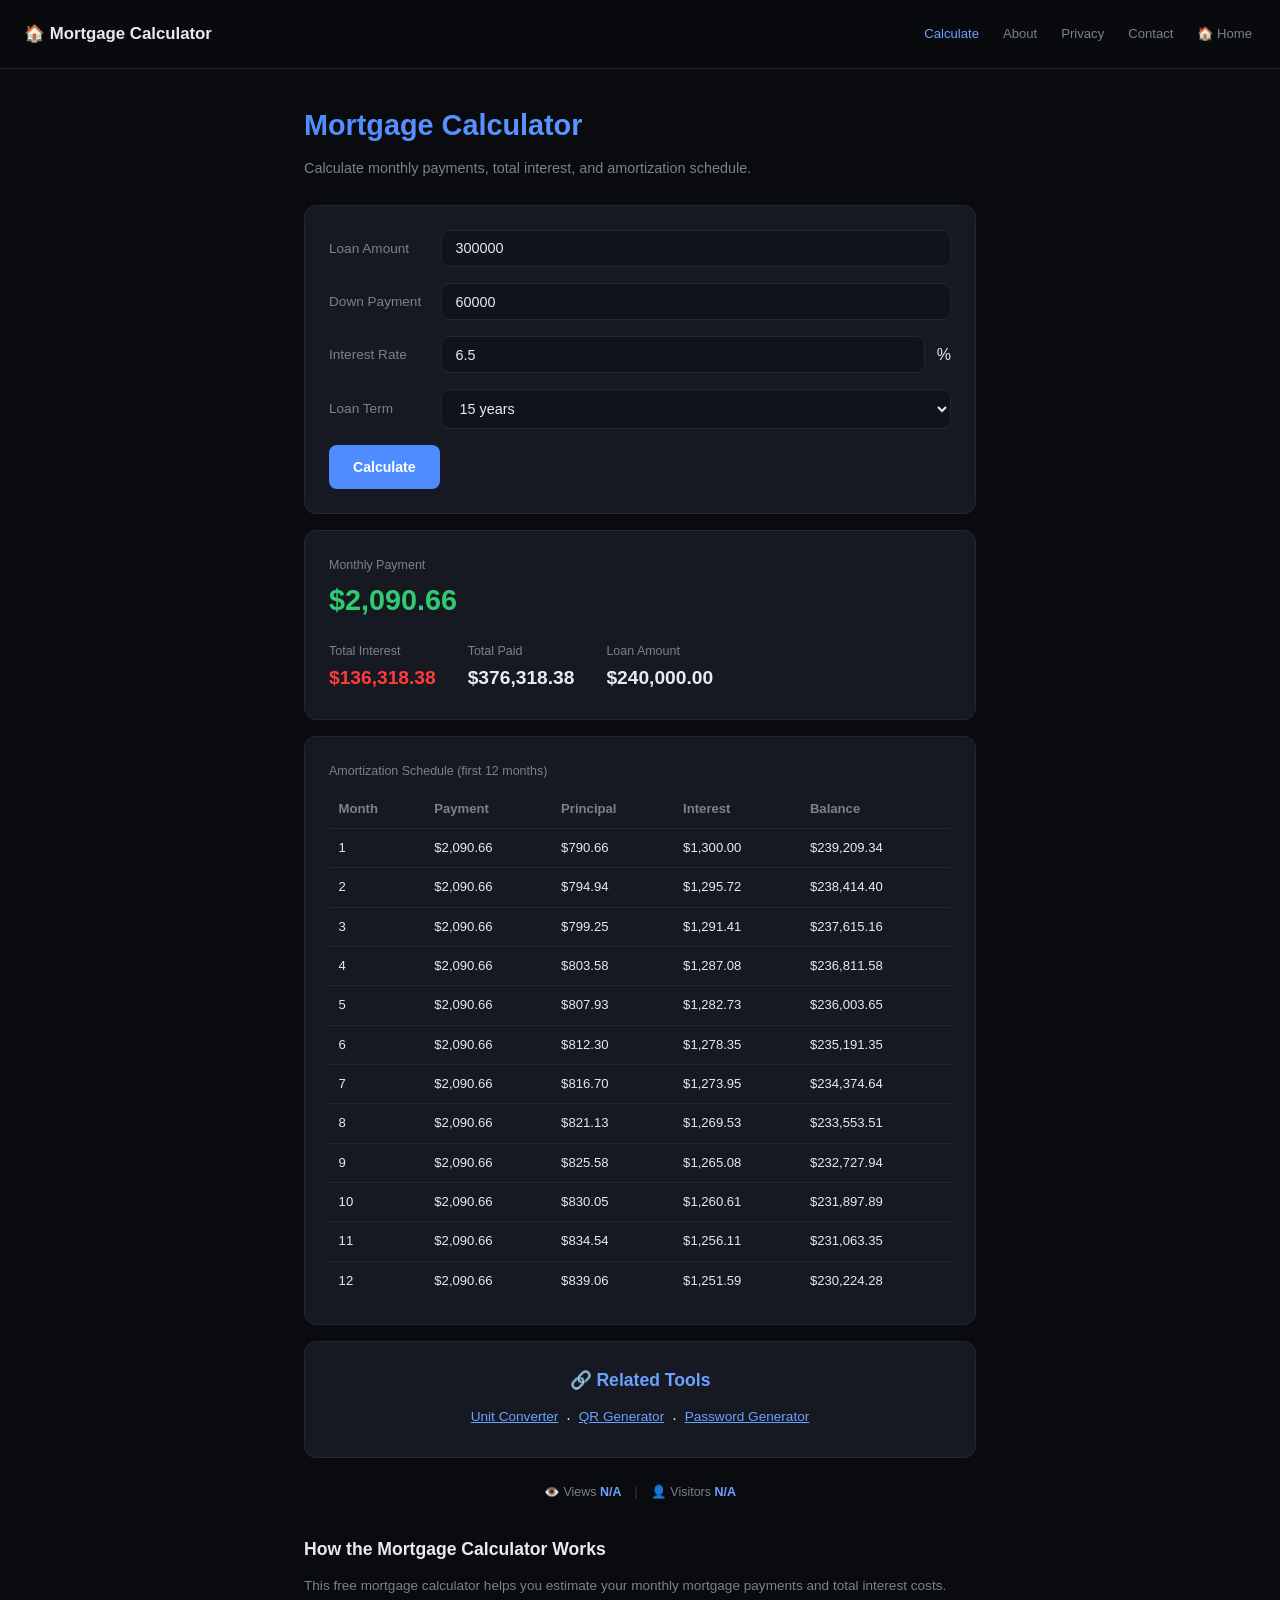
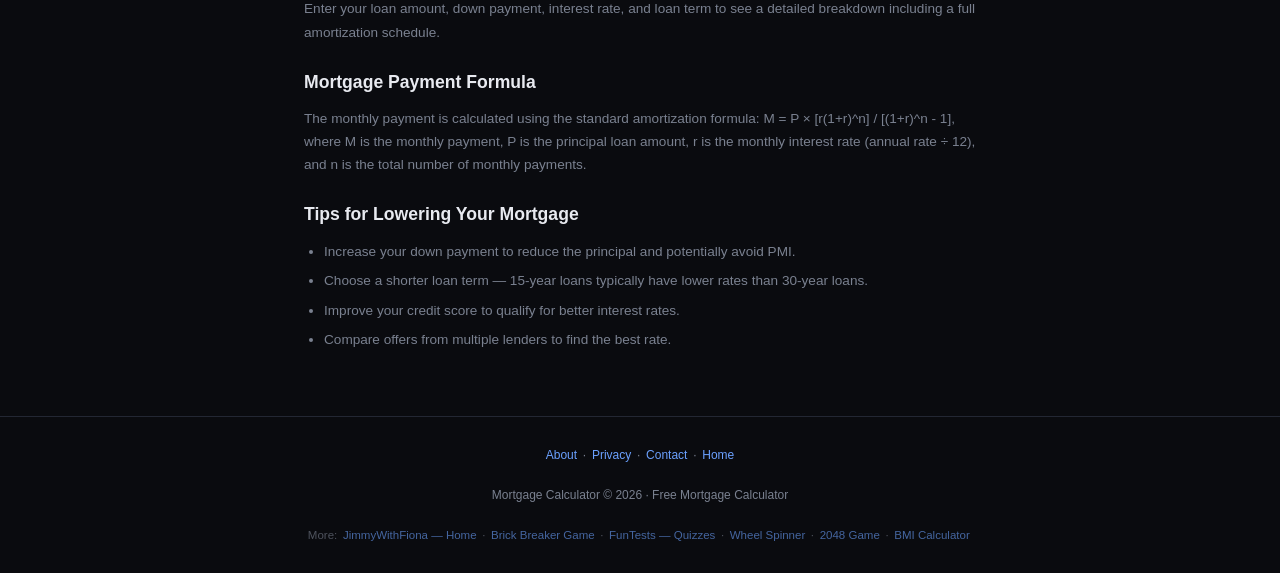
==== index.html @ ff433496 "Fix ad collapse: detect by rendered size, hide empty ad slots" ====
<!DOCTYPE html>
<html lang="en">
<head>
    <meta charset="UTF-8">
    <link rel="preconnect" href="https://pagead2.googlesyndication.com">
    <link rel="dns-prefetch" href="https://pagead2.googlesyndication.com">
    <link rel="preconnect" href="https://api.counterapi.dev">
    <link rel="dns-prefetch" href="https://api.counterapi.dev">
    <meta name="viewport" content="width=device-width, initial-scale=1.0">
    <meta name="theme-color" content="#0a0b0f">
    <meta name="description" content="Free mortgage calculator. Calculate monthly payments, total interest, and amortization schedule for any loan.">
    <meta name="robots" content="index, follow">
    <link rel="canonical" href="https://jimmywithfiona.com/mortgage-calculator/">

    <meta name="keywords" content="Mortgage Calculator, Mortgage Calculator, Free Monthly Payment & Amortization Tool">
    <meta property="og:type" content="website">
    <meta property="og:site_name" content="Mortgage Calculator">
    <meta property="og:locale" content="en_US">
    <meta property="og:title" content="Mortgage Calculator — Free Monthly Payment Tool">
    <meta property="og:description" content="Free mortgage calculator. Calculate monthly payments, total interest, and amortization schedule for any loan.">
    <meta property="og:url" content="https://jimmywithfiona.com/mortgage-calculator/">
    <meta property="og:image" content="https://jimmywithfiona.com/mortgage-calculator/og.png">
    <meta name="twitter:card" content="summary_large_image">
    <meta name="twitter:title" content="Mortgage Calculator — Free Monthly Payment Tool">
    <meta name="twitter:description" content="Free mortgage calculator. Calculate monthly payments, total interest, and amortization schedule for any loan.">
    <meta name="twitter:image" content="https://jimmywithfiona.com/mortgage-calculator/og.png">

    <link rel="icon" type="image/svg+xml" href="favicon.svg">
<link rel="apple-touch-icon" href="apple-touch-icon.png">
<script async src="https://pagead2.googlesyndication.com/pagead/js/adsbygoogle.js?client=ca-pub-1840337371416691" crossorigin="anonymous"></script>
    <title>Mortgage Calculator — Free Monthly Payment Tool</title>
    <link rel="stylesheet" href="css/style.css">
    <script type="application/ld+json">
    {
      "@context": "https://schema.org",
      "@type": "WebApplication",
      "name": "Mortgage Calculator",
      "url": "https://jimmywithfiona.com/mortgage-calculator/",
      "description": "Free online mortgage calculator. Calculate monthly payments, total interest, and amortization schedule for any loan.",
      "applicationCategory": "FinanceApplication",
      "operatingSystem": "Any (Web Browser)",
      "offers": { "@type": "Offer", "price": "0", "priceCurrency": "USD" }
    }
    </script>
    <script type="application/ld+json">
    {
      "@context": "https://schema.org",
      "@type": "FAQPage",
      "mainEntity": [
        { "@type": "Question", "name": "How is mortgage monthly payment calculated?", "acceptedAnswer": { "@type": "Answer", "text": "Monthly payment = P × [r(1+r)^n] / [(1+r)^n - 1], where P is principal, r is monthly interest rate, and n is total number of payments." } },
        { "@type": "Question", "name": "What is an amortization schedule?", "acceptedAnswer": { "@type": "Answer", "text": "An amortization schedule shows how each payment is split between principal and interest over the life of the loan." } }
      ]
    }
    </script>

        <script type="application/ld+json">
    {
      "@context": "https://schema.org",
      "@type": "BreadcrumbList",
      "itemListElement": [
        { "@type": "ListItem", "position": 1, "name": "Home", "item": "https://jimmywithfiona.com/" },
        { "@type": "ListItem", "position": 2, "name": "Mortgage Calculator", "item": "https://jimmywithfiona.com/mortgage-calculator/" }
      ]
    }
    </script>
    <script type="application/ld+json">
    {
      "@context": "https://schema.org",
      "@type": "WebPage",
      "name": "Mortgage Calculator",
      "url": "https://jimmywithfiona.com/mortgage-calculator/",
      "isPartOf": { "@type": "WebSite", "name": "Mortgage Calculator", "url": "https://jimmywithfiona.com/mortgage-calculator/" }
    }
    </script>
<style>

    /* UX fixes: touch targets, font sizes */
    @media (max-width: 768px) {
        .navbar .nav-links a {
            padding: 0.5rem 0.3rem;
            min-height: 44px;
            display: flex;
            align-items: center;
        }
        .navbar { padding: 0.5rem 0.75rem; }
        .navbar .brand { font-size: 0.95rem; }
        .navbar .nav-links { gap: 0.3rem; }
        input[type="text"], input[type="number"], select, textarea {
            font-size: 16px !important;
        }
        .tab { min-height: 44px; display: flex; align-items: center; }
        .preset-btn { min-height: 44px; }
        .unit-toggle button { min-height: 44px; padding: 0.5rem 0.75rem; }
        .btn { min-height: 44px; }
        .legend-item, .outlet { min-height: 44px; }
    }
    /* Scroll to top button */
    .scroll-top {
        position: fixed;
        bottom: 1.5rem;
        right: 1.5rem;
        width: 44px;
        height: 44px;
        border-radius: 50%;
        background: var(--accent, #4f8cff);
        color: #fff;
        border: none;
        cursor: pointer;
        font-size: 1.2rem;
        display: none;
        z-index: 100;
        align-items: center;
        justify-content: center;
        box-shadow: 0 2px 12px rgba(0,0,0,0.3);
        transition: opacity 0.3s;
    }
    .scroll-top.visible { display: flex; }

    
    /* UX: touch targets + mobile fixes */
    body { overflow-x: hidden !important; }
    .nav-links a, .navbar .nav-links a, .topbar .nav-links a {
        display: inline-flex; align-items: center;
        min-height: 36px; padding: 0.4rem 0.25rem;
    }
    footer a, footer p a {
        display: inline-block; min-height: 36px; line-height: 36px;
        padding: 0 0.15rem;
    }
    @media (max-width: 768px) {
        .nav-links a, .navbar .nav-links a, .topbar .nav-links a, footer a {
            min-height: 44px !important; line-height: 44px;
            padding: 0 0.3rem;
        }
        .nav-links, .navbar .nav-links, .topbar .nav-links { flex-wrap: wrap; gap: 0.2rem; }
        input, select, textarea { font-size: 16px !important; }
        .tab, .preset-btn, .unit-toggle button, .btn { min-height: 44px; }
        .tool-link, .outlet, .story, .quiz-option { min-height: 44px; }
    }    .navbar .nav-links a, .topbar .nav-links a, .nav-links a {
        padding: 0.5rem 0.25rem;
        min-height: 36px;
        display: inline-flex;
        align-items: center;
    }
    body { overflow-x: hidden; }
    @media (max-width: 768px) {
        .navbar .nav-links a, .topbar .nav-links a, .nav-links a {
            min-height: 44px;
            padding: 0.5rem 0.4rem;
        }
        .navbar .nav-links, .topbar .nav-links, .nav-links {
            flex-wrap: wrap;
            gap: 0.2rem;
        }
        input, select, textarea { font-size: 16px !important; }
        .tab, .preset-btn, .unit-toggle button, .btn { min-height: 44px; }
    }

    </style>
</head>
<body>
<nav class="navbar">
    <a class="brand" href="/mortgage-calculator/">🏠 Mortgage Calculator</a>
    <div class="nav-links">
        <a href="/mortgage-calculator/" class="active">Calculate</a>
        <a href="about.html">About</a>
        <a href="privacy.html">Privacy</a>
        <a href="contact.html">Contact</a>
        <a href="/">🏠 Home</a>
    </div>
</nav>
<main>
<!-- AdSense Ad Unit -->
<ins class="adsbygoogle"
     style="display:block"
     data-ad-client="ca-pub-1840337371416691"
     data-ad-slot="5549785669"
     data-ad-format="auto"
     data-full-width-responsive="true"></ins>
<script>
     (adsbygoogle = window.adsbygoogle || []).push({});
     setTimeout(function(){document.querySelectorAll('ins.adsbygoogle[data-ad-slot="5549785669"]').forEach(function(el){var s=el.getBoundingClientRect();if(s.height<50||s.width<50){el.style.display='none';el.style.height='0';}});},6000);
     window.addEventListener('load',function(){setTimeout(function(){document.querySelectorAll('ins.adsbygoogle[data-ad-slot="5549785669"]').forEach(function(el){var s=el.getBoundingClientRect();if(s.height<50||s.width<50){el.style.display='none';el.style.height='0';}});},8000);});
</script>


    <h1>Mortgage Calculator</h1>
    <p class="subtitle">Calculate monthly payments, total interest, and amortization schedule.</p>

    <div class="tool-card">
        <div class="form-row">
            <label>Loan Amount</label>
            <input type="number" id="amount" value="300000" min="0" step="1000" aria-label="Loan amount" inputmode="decimal">
        </div>
        <div class="form-row">
            <label>Down Payment</label>
            <input type="number" id="down" value="60000" min="0" step="1000" aria-label="Down payment" inputmode="decimal">
        </div>
        <div class="form-row">
            <label>Interest Rate</label>
            <input type="number" id="rate" value="6.5" min="0" step="0.01" aria-label="Interest rate" inputmode="decimal"> %
        </div>
        <div class="form-row">
            <label>Loan Term</label>
            <select id="years">
                <option value="30">30 years</option>
                <option value="20">20 years</option>
                <option value="15" selected>15 years</option>
                <option value="10">10 years</option>
                <option value="5">5 years</option>
            </select>
        </div>
        <button class="btn" onclick="calculate()">Calculate</button>
    </div>

    <div id="results" style="display:none;">
        <div class="tool-card">
            <div class="result-label">Monthly Payment</div>
            <div class="result-big" id="monthly">$0</div>
            <div style="display:flex; gap:2rem; margin-top:1rem; flex-wrap:wrap;">
                <div><div class="result-label">Total Interest</div><div style="font-size:1.2rem;font-weight:600;color:var(--red);" id="totalInterest">$0</div></div>
                <div><div class="result-label">Total Paid</div><div style="font-size:1.2rem;font-weight:600;" id="totalPaid">$0</div></div>
                <div><div class="result-label">Loan Amount</div><div style="font-size:1.2rem;font-weight:600;" id="loanAmount">$0</div></div>
            </div>
        </div>
        <div class="tool-card">
            <div class="result-label" style="margin-bottom:0.5rem;">Amortization Schedule (first 12 months)</div>
            <table class="result-table">
                <thead><tr><th>Month</th><th>Payment</th><th>Principal</th><th>Interest</th><th>Balance</th></tr></thead>
                <tbody id="schedule"></tbody>
            </table>
        </div>
    </div>

    
    <div class="tool-card" style="text-align:center;">
        <h2 style="margin-top:0;color:var(--accent-hover);">🔗 Related Tools</h2>
        <div style="display:flex;gap:0.5rem;justify-content:center;flex-wrap:wrap;margin-top:0.5rem;">
            <a href="unit-converter.html" style="color:var(--accent-hover);font-size:0.85rem;">Unit Converter</a> · <a href="qr-generator.html" style="color:var(--accent-hover);font-size:0.85rem;">QR Generator</a> · <a href="password-generator.html" style="color:var(--accent-hover);font-size:0.85rem;">Password Generator</a>
        </div>
    </div>

    <div class="stats">
        👁️ Views <strong id="pv">-</strong>
        <span class="stat-divider">|</span>
        👤 Visitors <strong id="uv">-</strong>
    </div>

    <div class="seo-section">
        <h2>How the Mortgage Calculator Works</h2>
        <p>This free mortgage calculator helps you estimate your monthly mortgage payments and total interest costs. Enter your loan amount, down payment, interest rate, and loan term to see a detailed breakdown including a full amortization schedule.</p>
        <h2>Mortgage Payment Formula</h2>
        <p>The monthly payment is calculated using the standard amortization formula: M = P × [r(1+r)^n] / [(1+r)^n - 1], where M is the monthly payment, P is the principal loan amount, r is the monthly interest rate (annual rate ÷ 12), and n is the total number of monthly payments.</p>
        <h2>Tips for Lowering Your Mortgage</h2>
        <ul>
            <li>Increase your down payment to reduce the principal and potentially avoid PMI.</li>
            <li>Choose a shorter loan term — 15-year loans typically have lower rates than 30-year loans.</li>
            <li>Improve your credit score to qualify for better interest rates.</li>
            <li>Compare offers from multiple lenders to find the best rate.</li>
        </ul>
    </div>
</main>
<footer>
    <p><a href="about.html">About</a> · <a href="privacy.html">Privacy</a> · <a href="contact.html">Contact</a> · <a href="/">Home</a></p>
    <p style="margin-top:0.4rem;">Mortgage Calculator © 2026 · Free Mortgage Calculator</p>

    <div style="margin-top:0.6rem;font-size:0.72rem;opacity:0.6;">More: <a href="https://jimmywithfiona.com/">JimmyWithFiona — Home</a> · <a href="https://jimmywithfiona.com/brick-breaker/">Brick Breaker Game</a> · <a href="https://jimmywithfiona.com/fun-tests/">FunTests — Quizzes</a> · <a href="https://jimmywithfiona.com/wheel-spinner/">Wheel Spinner</a> · <a href="https://jimmywithfiona.com/game-2048/">2048 Game</a> · <a href="https://jimmywithfiona.com/bmi-calculator/">BMI Calculator</a></div>
</footer>
<script>
function calculate() {
    const amount = parseFloat(document.getElementById("amount").value) || 0;
    const down = parseFloat(document.getElementById("down").value) || 0;
    const annualRate = parseFloat(document.getElementById("rate").value) || 0;
    const years = parseInt(document.getElementById("years").value);
    const principal = Math.max(0, amount - down);
    const monthlyRate = annualRate / 100 / 12;
    const n = years * 12;

    let monthly;
    if (principal <= 0) {
        monthly = 0;
    } else if (monthlyRate === 0) {
        monthly = principal / n;
    } else {
        monthly = principal * (monthlyRate * Math.pow(1 + monthlyRate, n)) / (Math.pow(1 + monthlyRate, n) - 1);
    }
    const totalPaid = monthly * n;
    const totalInterest = totalPaid - principal;

    const fmt = v => "$" + v.toLocaleString("en-US", { maximumFractionDigits: 2, minimumFractionDigits: 2 });
    document.getElementById("monthly").textContent = fmt(monthly);
    document.getElementById("totalInterest").textContent = fmt(totalInterest);
    document.getElementById("totalPaid").textContent = fmt(totalPaid);
    document.getElementById("loanAmount").textContent = fmt(principal);

    // Amortization schedule (first 12 months)
    let balance = principal;
    let schedHtml = "";
    for (let i = 1; i <= 12 && balance > 0; i++) {
        const interest = balance * monthlyRate;
        const principalPaid = monthly - interest;
        balance -= principalPaid;
        schedHtml += "<tr><td>" + i + "</td><td>" + fmt(monthly) + "</td><td>" + fmt(principalPaid) + "</td><td>" + fmt(interest) + "</td><td>" + fmt(Math.max(0, balance)) + "</td></tr>";
    }
    document.getElementById("schedule").innerHTML = schedHtml;
    document.getElementById("results").style.display = "block";
}
calculate();
</script>
<script defer src="js/counter.js"></script>
</body>
</html>
---- css/style.css ----
*{margin:0;padding:0;box-sizing:border-box}:root{--bg:#0a0b0f;--bg-2:#11131a;--card:#161922;--border:#232733;--text:#e8eaf0;--text-dim:#7a8190;--accent:#4f8cff;--accent-hover:#6ba1ff;--green:#2ecc71;--red:#ff3b3b;--gold:#ffd700;--radius:12px}body{font-family:-apple-system,BlinkMacSystemFont,"Segoe UI",Roboto,"Helvetica Neue",sans-serif;background:var(--bg);color:var(--text);min-height:100vh;line-height:1.7}.navbar{display:flex;justify-content:space-between;align-items:center;padding:0.75rem 1.5rem;border-bottom:1px solid var(--border);position:sticky;top:0;background:rgba(10,11,15,0.92);backdrop-filter:blur(12px);z-index:50}.navbar .brand{font-weight:800;color:var(--text);text-decoration:none;font-size:1.05rem;display:flex;align-items:center;gap:0.4rem}.navbar .nav-links{display:flex;gap:1rem;flex-wrap:wrap}.navbar .nav-links a{color:var(--text-dim);text-decoration:none;font-size:0.82rem;transition:color .2s}.navbar .nav-links a:hover,.navbar .nav-links a.active{color:var(--accent-hover)}main{max-width:720px;margin:0 auto;padding:2rem 1.5rem 3rem}h1{font-size:1.8rem;margin-bottom:0.4rem;background:linear-gradient(135deg,#4f8cff,#6ba1ff);-webkit-background-clip:text;-webkit-text-fill-color:transparent;background-clip:text}.subtitle{color:var(--text-dim);font-size:0.9rem;margin-bottom:1.5rem}h2{font-size:1.1rem;margin:1.5rem 0 0.6rem;color:var(--accent-hover)}p{margin-bottom:0.75rem}a{color:var(--accent-hover)}ul{margin:0 0 1rem 1.25rem}li{margin-bottom:0.4rem}.tool-card{background:var(--card);border:1px solid var(--border);border-radius:var(--radius);padding:1.5rem;margin-bottom:1rem}.form-row{display:flex;align-items:center;gap:0.75rem;margin-bottom:1rem;flex-wrap:wrap}.form-row label{font-size:0.85rem;color:var(--text-dim);min-width:100px}.form-row input,.form-row select{flex:1;min-width:120px;background:var(--bg-2);color:var(--text);border:1px solid var(--border);border-radius:8px;padding:0.6rem 0.85rem;font-size:0.9rem;outline:none;transition:border-color .2s;font-family:inherit}.form-row input:focus,.form-row select:focus{border-color:var(--accent)}.btn{background:var(--accent);color:#fff;border:none;border-radius:8px;padding:0.65rem 1.5rem;font-size:0.88rem;font-weight:600;cursor:pointer;transition:background .2s,transform .1s;font-family:inherit}.btn:hover{background:var(--accent-hover)}.btn:active{transform:scale(0.97)}.btn-secondary{background:var(--card);border:1px solid var(--border)}.btn-secondary:hover{background:var(--bg-2)}.result{background:var(--bg-2);border:1px solid var(--border);border-radius:8px;padding:1rem;margin-top:0.5rem;font-size:0.9rem}.result-big{font-size:1.8rem;font-weight:700;color:var(--green);font-variant-numeric:tabular-nums}.result-label{color:var(--text-dim);font-size:0.78rem}.result-table{width:100%;border-collapse:collapse;margin-top:0.5rem}.result-table th,.result-table td{text-align:left;padding:0.5rem 0.6rem;border-bottom:1px solid var(--border);font-size:0.82rem}.result-table th{color:var(--text-dim);font-weight:600}.result-table td{font-variant-numeric:tabular-nums}.result-table tr:last-child td{border-bottom:none}.tool-grid{display:grid;grid-template-columns:repeat(auto-fill,minmax(200px,1fr));gap:0.85rem;margin-top:1.5rem}.tool-link{display:flex;align-items:center;gap:0.85rem;background:var(--card);border:1px solid var(--border);border-radius:var(--radius);padding:1rem;text-decoration:none;color:var(--text);transition:transform .12s,border-color .12s}.tool-link:hover{transform:translateY(-2px);border-color:var(--accent)}.tool-icon{width:40px;height:40px;border-radius:10px;display:flex;align-items:center;justify-content:center;font-size:1.3rem;flex-shrink:0}.tool-name{font-size:0.92rem;font-weight:600}.tool-desc{font-size:0.74rem;color:var(--text-dim)}.stats{text-align:center;margin:1.5rem 0;font-size:0.78rem;color:var(--text-dim)}.stats strong{color:var(--accent-hover);font-variant-numeric:tabular-nums}.stat-divider{margin:0 0.6rem;opacity:0.4}footer{text-align:center;padding:1.25rem;color:var(--text-dim);font-size:0.75rem;border-top:1px solid var(--border)}footer a{color:var(--accent-hover);text-decoration:none}.seo-section{color:var(--text-dim);font-size:0.85rem;margin-top:2rem}.seo-section h2{color:var(--text)}@media (max-width:500px){.form-row label{min-width:80px}}body{overflow-x:hidden}.navbar .brand,.navbar .brand a{display:flex;align-items:center;min-height:44px;padding:0.25rem 0}.navbar .nav-links a{min-height:44px;display:inline-flex;align-items:center;padding:0.4rem 0.3rem}footer a,footer p a{display:inline-block;min-height:36px;line-height:36px;padding:0 0.15rem}.tool-link{min-height:44px}.tool-link .tool-name,.tool-link .tool-desc{line-height:1.3}.btn{min-height:44px}@media (max-width:768px){footer a{min-height:44px;line-height:44px}.navbar .nav-links{flex-wrap:wrap}}@media (max-width:768px){a{min-height:44px;display:inline-flex;align-items:center}.tool-card a,.seo-section a,.result a{display:inline-block;min-height:44px;line-height:44px}.navbar .brand{min-height:44px}button{min-height:44px}}
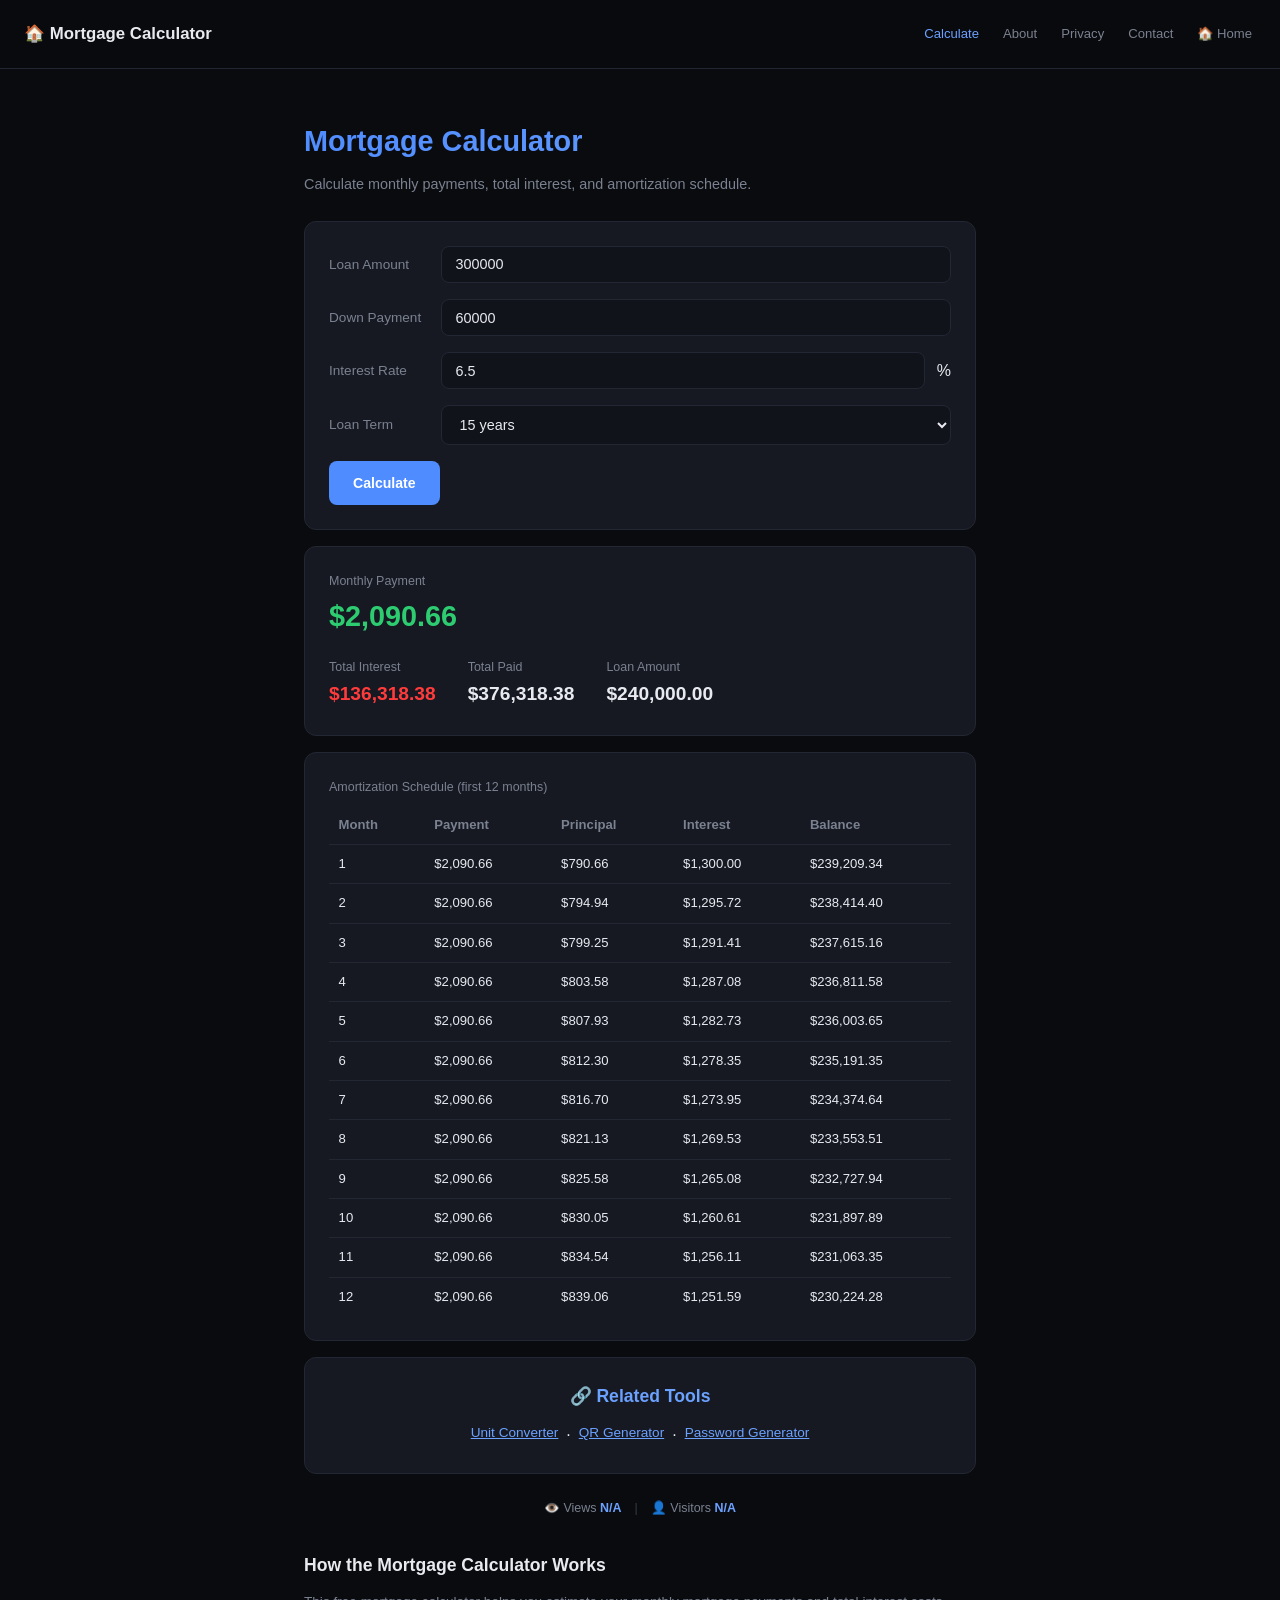
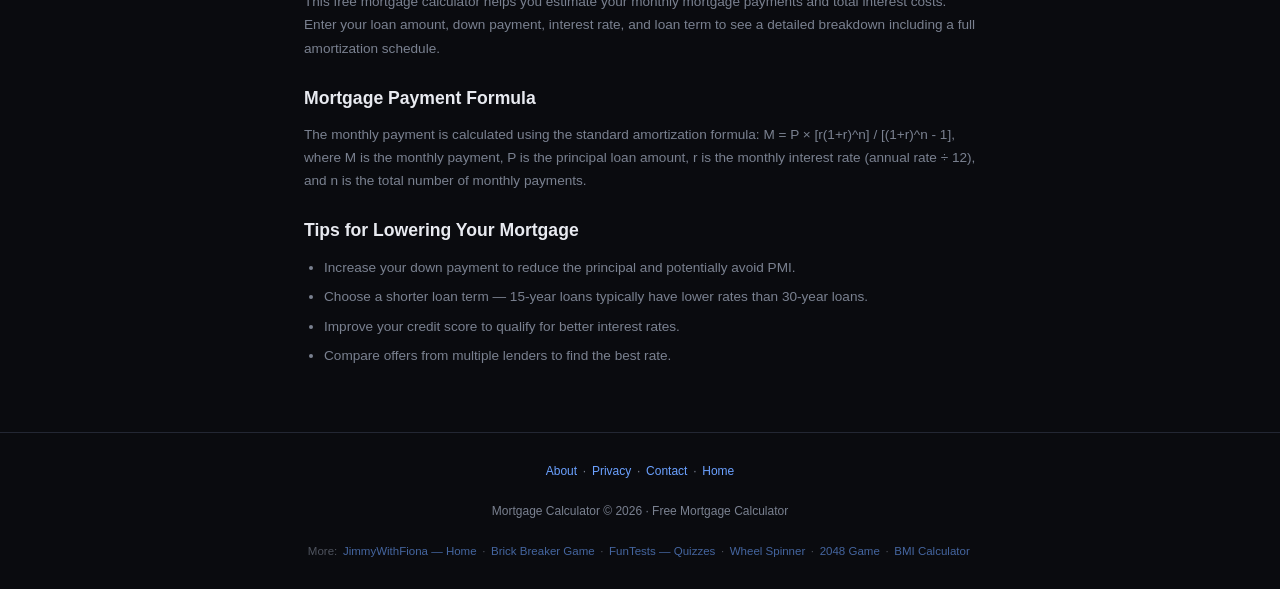
==== commit fbac172a: "Fix ad space: wrap ad in collapsible container, hide when empty after 8s" ====
--- a/index.html
+++ b/index.html
@@ -171,6 +171,7 @@
 </nav>
 <main>
 <!-- AdSense Ad Unit -->
+<div class="ad-container" style="text-align:center;min-height:0;max-height:120px;overflow:hidden;transition:max-height .3s;margin:0 0 1rem;">
 <ins class="adsbygoogle"
      style="display:block"
      data-ad-client="ca-pub-1840337371416691"
@@ -179,9 +180,9 @@
      data-full-width-responsive="true"></ins>
 <script>
      (adsbygoogle = window.adsbygoogle || []).push({});
-     setTimeout(function(){document.querySelectorAll('ins.adsbygoogle[data-ad-slot="5549785669"]').forEach(function(el){var s=el.getBoundingClientRect();if(s.height<50||s.width<50){el.style.display='none';el.style.height='0';}});},6000);
-     window.addEventListener('load',function(){setTimeout(function(){document.querySelectorAll('ins.adsbygoogle[data-ad-slot="5549785669"]').forEach(function(el){var s=el.getBoundingClientRect();if(s.height<50||s.width<50){el.style.display='none';el.style.height='0';}});},8000);});
+     setTimeout(function(){var c=document.querySelector('.ad-container');if(!c)return;var ins=c.querySelector('ins.adsbygoogle');var ifr=ins&&ins.querySelector('iframe');if(!ifr){c.style.display='none';return;}ifr.addEventListener('load',function(){try{var b=ifr.contentWindow.document.body;if(!b||b.scrollHeight<15){c.style.maxHeight='0';c.style.margin='0';}}catch(e){}});setTimeout(function(){try{var b=ifr.contentWindow.document.body;if(!b||b.scrollHeight<15){c.style.maxHeight='0';c.style.margin='0';}}catch(e){var r=ifr.getBoundingClientRect();if(r.height<15){c.style.maxHeight='0';c.style.margin='0';}}},8000);},3000);
 </script>
+</div>
 
 
     <h1>Mortgage Calculator</h1>
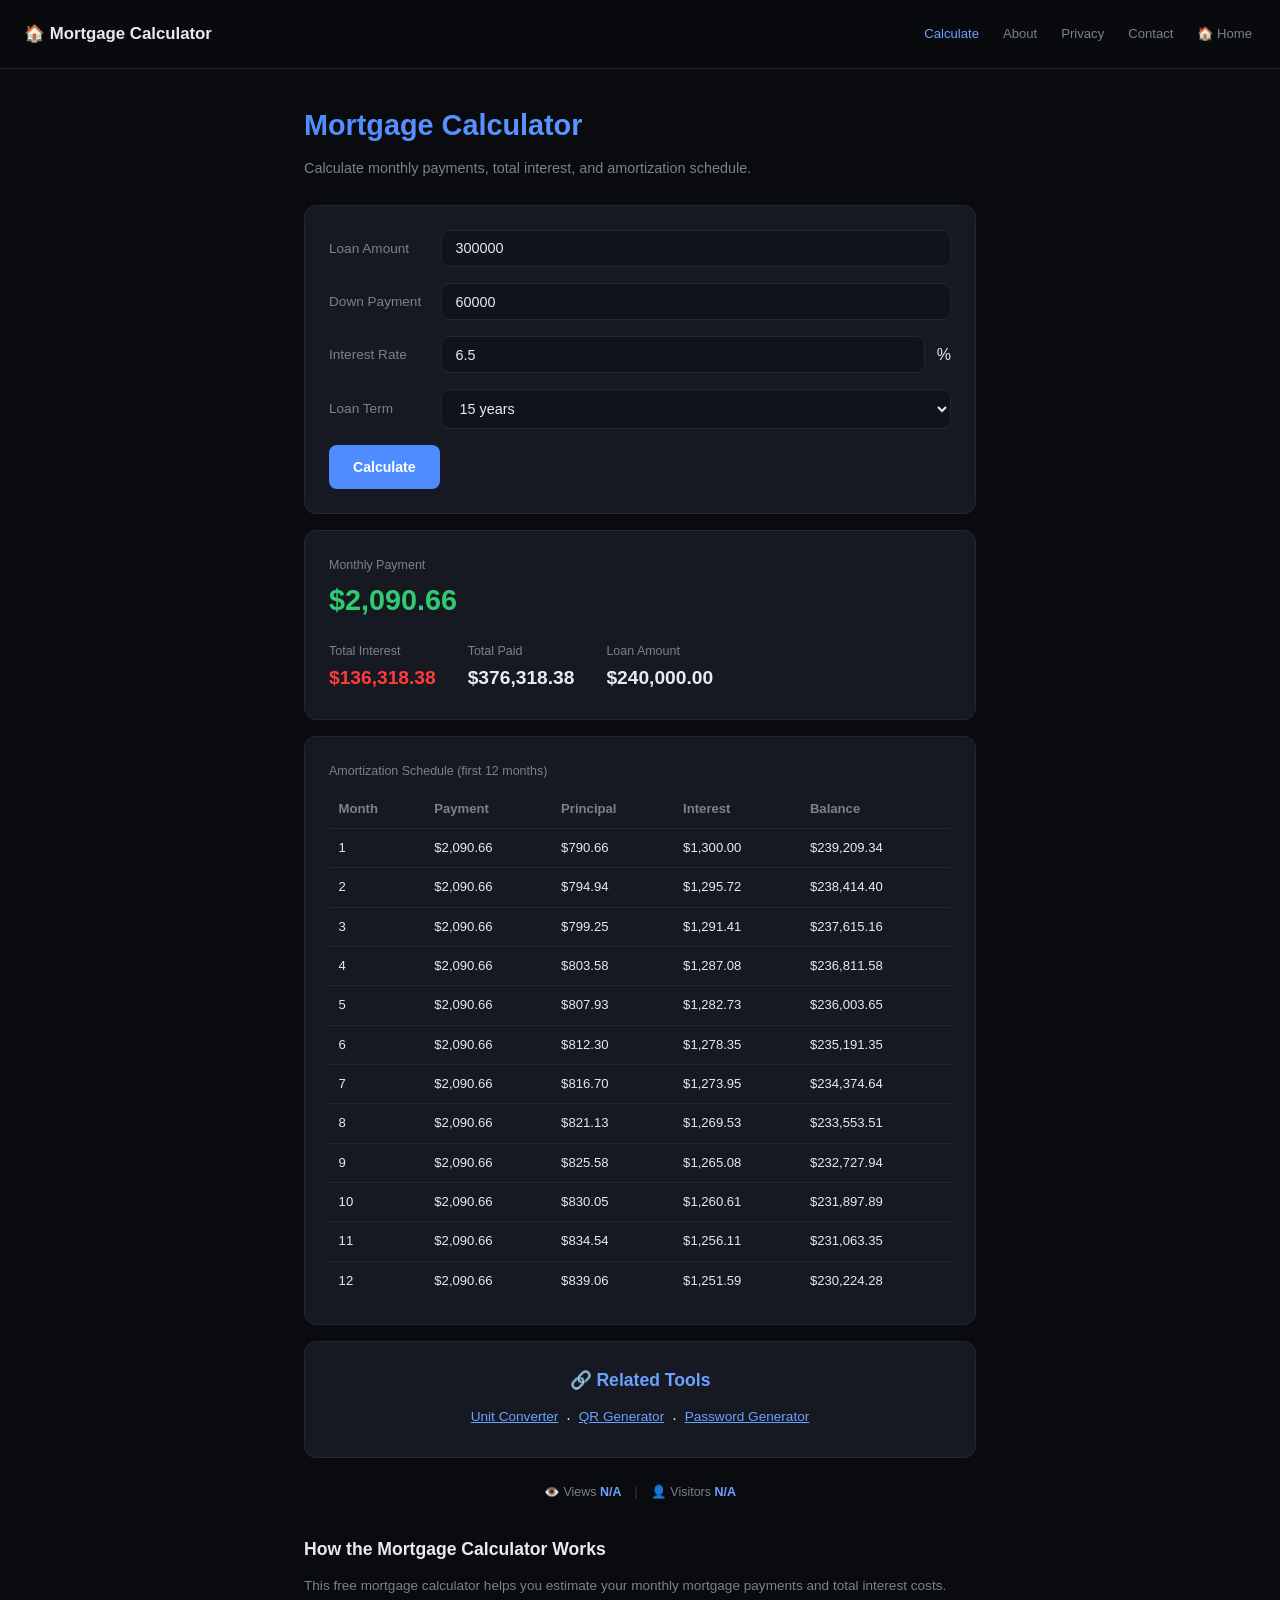
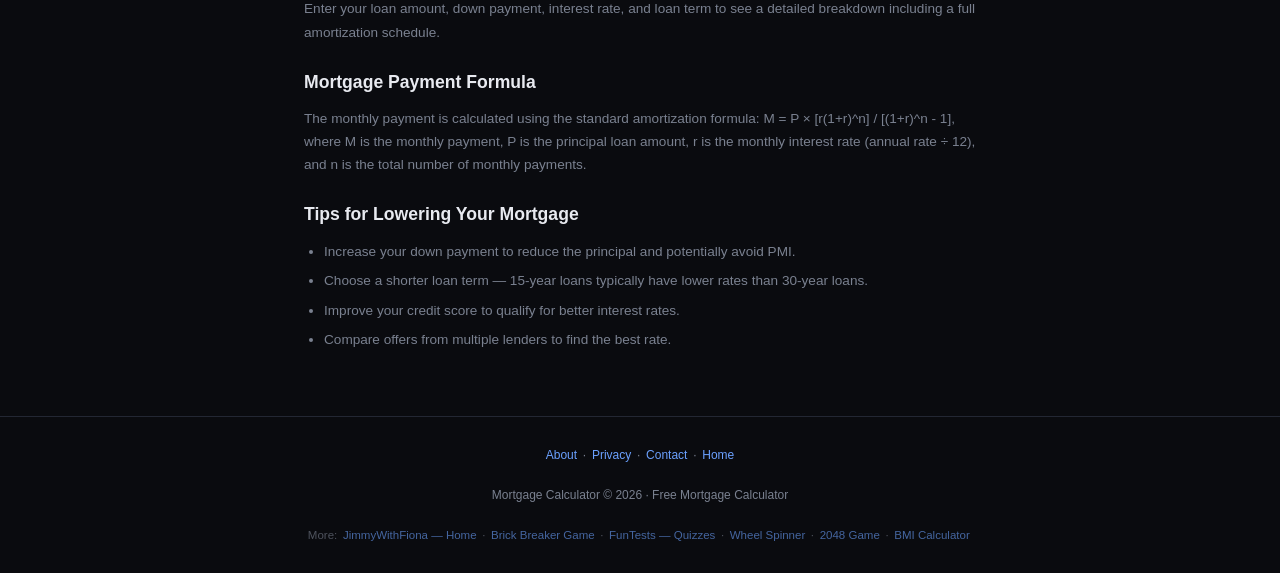
==== commit 6bfc88aa: "Simplify ad code to standard AdSense, remove collapse hacks" ====
--- a/index.html
+++ b/index.html
@@ -171,7 +171,6 @@
 </nav>
 <main>
 <!-- AdSense Ad Unit -->
-<div class="ad-container" style="text-align:center;min-height:0;max-height:120px;overflow:hidden;transition:max-height .3s;margin:0 0 1rem;">
 <ins class="adsbygoogle"
      style="display:block"
      data-ad-client="ca-pub-1840337371416691"
@@ -180,9 +179,7 @@
      data-full-width-responsive="true"></ins>
 <script>
      (adsbygoogle = window.adsbygoogle || []).push({});
-     setTimeout(function(){var c=document.querySelector('.ad-container');if(!c)return;var ins=c.querySelector('ins.adsbygoogle');var ifr=ins&&ins.querySelector('iframe');if(!ifr){c.style.display='none';return;}ifr.addEventListener('load',function(){try{var b=ifr.contentWindow.document.body;if(!b||b.scrollHeight<15){c.style.maxHeight='0';c.style.margin='0';}}catch(e){}});setTimeout(function(){try{var b=ifr.contentWindow.document.body;if(!b||b.scrollHeight<15){c.style.maxHeight='0';c.style.margin='0';}}catch(e){var r=ifr.getBoundingClientRect();if(r.height<15){c.style.maxHeight='0';c.style.margin='0';}}},8000);},3000);
 </script>
-</div>
 
 
     <h1>Mortgage Calculator</h1>
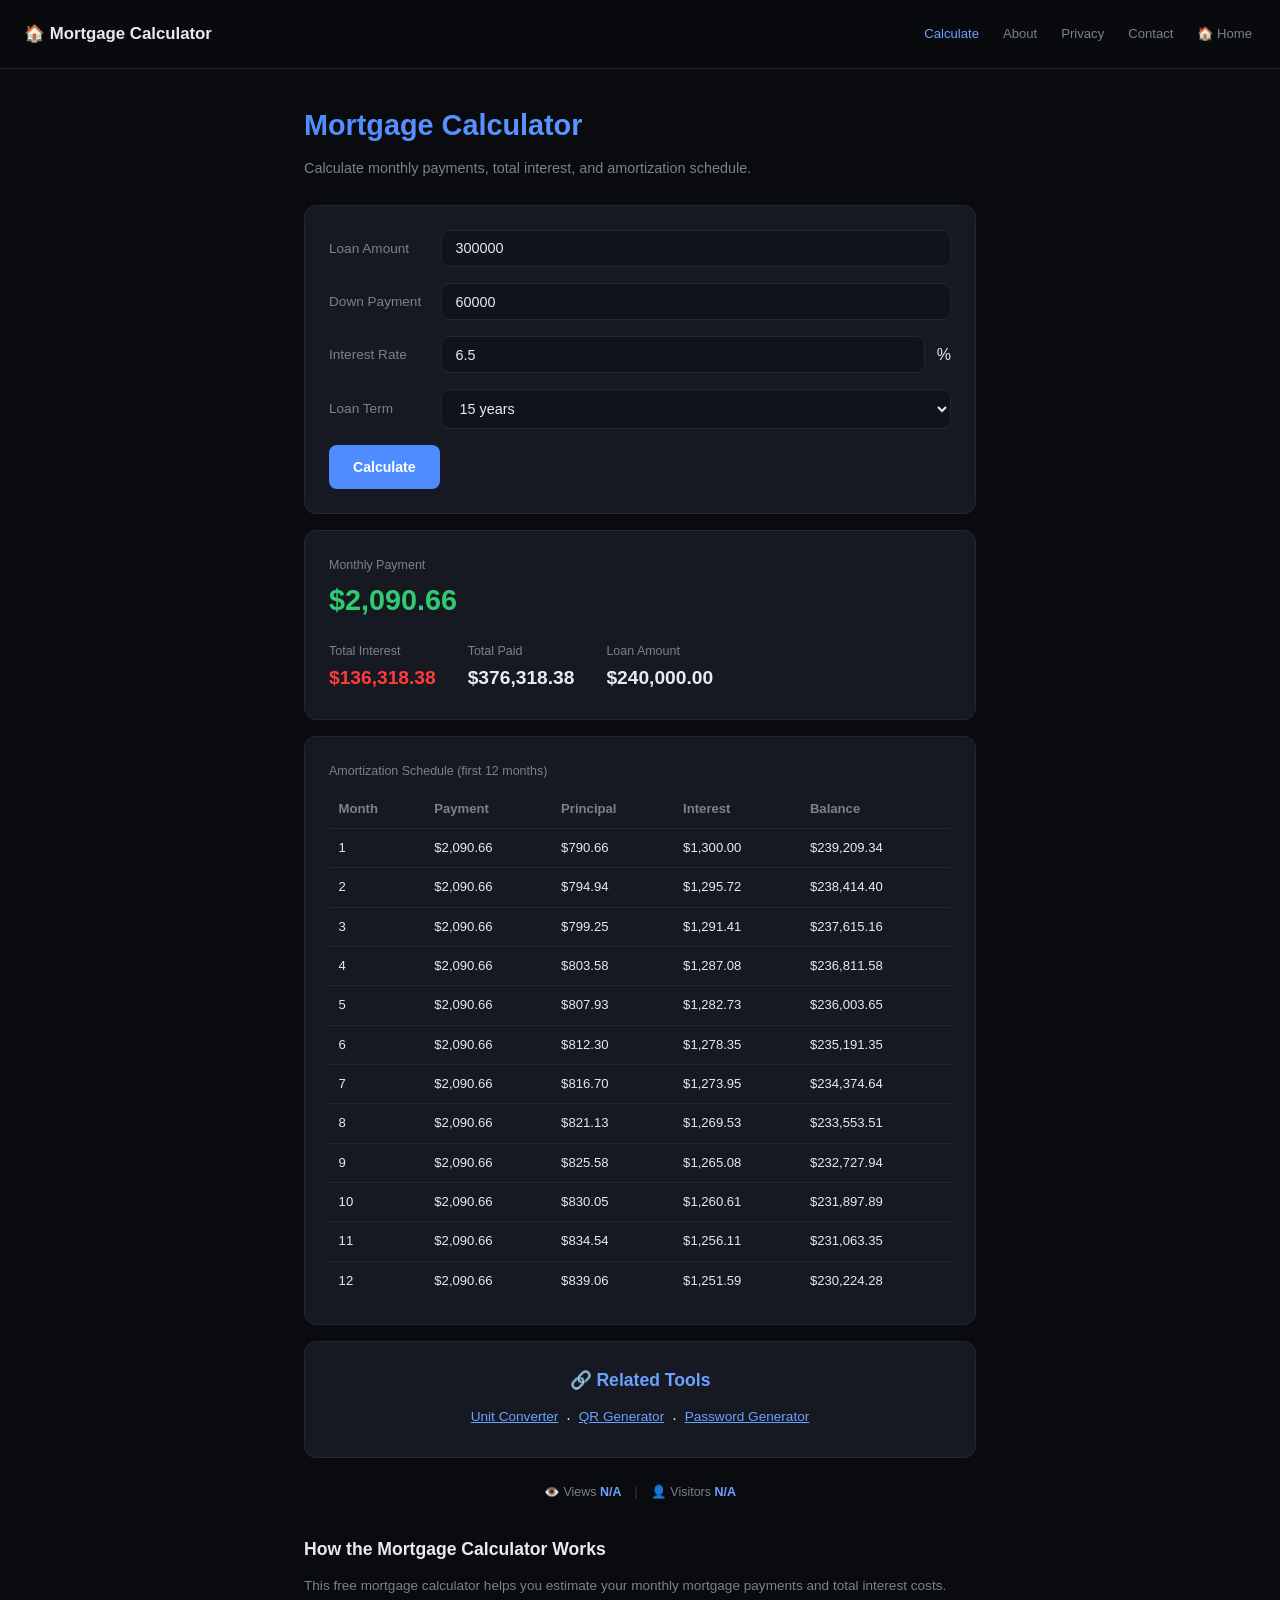
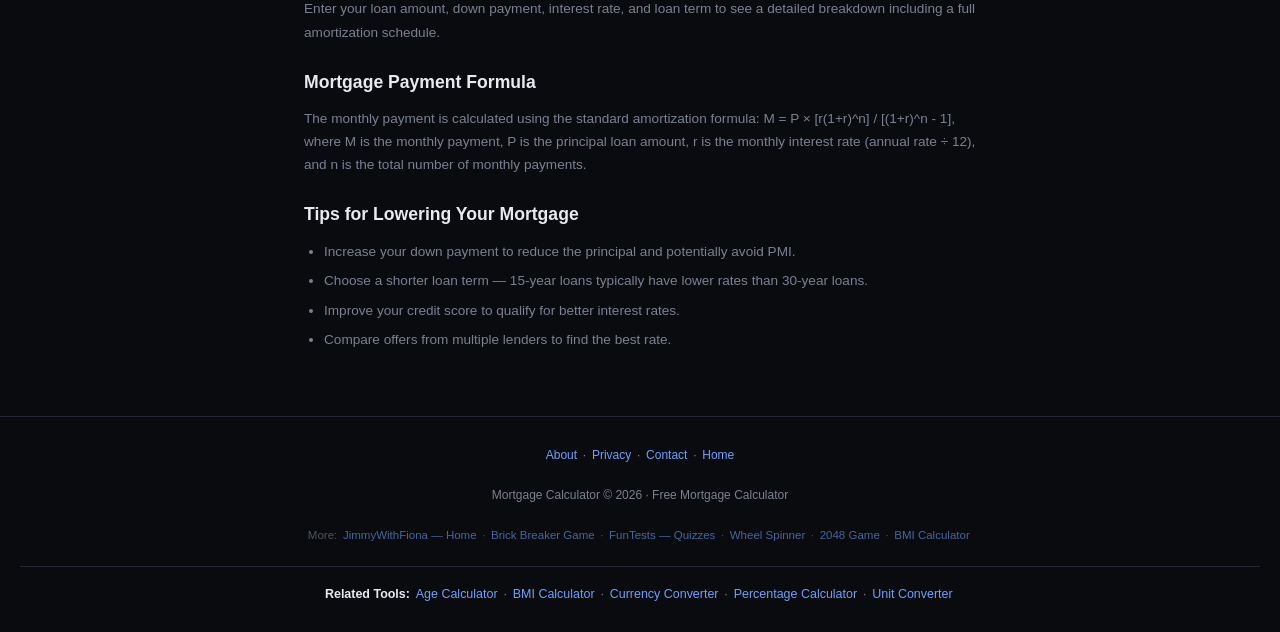
==== commit 00f428ce: "SEO: Organization publisher + enhanced BreadcrumbList + VideoGame schema" ====
--- a/index.html
+++ b/index.html
@@ -157,6 +157,12 @@
     }
 
     </style>
+
+<script type="application/ld+json">{"@context": "https://schema.org", "@type": "HowTo", "name": "Calculate Your Mortgage Payment", "description": "Estimate monthly mortgage payments", "step": [{"@type": "HowToStep", "text": "Enter your loan amount"}, {"@type": "HowToStep", "text": "Enter the annual interest rate"}, {"@type": "HowToStep", "text": "Enter the loan term in years"}, {"@type": "HowToStep", "text": "Click Calculate to see monthly payment, total interest, and amortization schedule"}]}</script>
+
+<script type="application/ld+json">{"@context":"https://schema.org","@type":"Organization","name":"JimmyWithFiona","url":"https://jimmywithfiona.com/","logo":"https://jimmywithfiona.com/og.png","description":"Free online tools, games, and daily content","sameAs":["https://github.com/JimmyLLLL"]}</script>
+
+<script type="application/ld+json">{"@context":"https://schema.org","@type":"BreadcrumbList","itemListElement":[{"@type":"ListItem","position":1,"name":"Home","item":"https://jimmywithfiona.com/"},{"@type":"ListItem","position":2,"name":"Calculators","item":"https://jimmywithfiona.com/calculators/"},{"@type":"ListItem","position":3,"name":"Mortgage Calculator","item":"https://jimmywithfiona.com/mortgage-calculator/"}]}</script>
 </head>
 <body>
 <nav class="navbar">
@@ -170,17 +176,6 @@
     </div>
 </nav>
 <main>
-<!-- AdSense Ad Unit -->
-<ins class="adsbygoogle"
-     style="display:block"
-     data-ad-client="ca-pub-1840337371416691"
-     data-ad-slot="5549785669"
-     data-ad-format="auto"
-     data-full-width-responsive="true"></ins>
-<script>
-     (adsbygoogle = window.adsbygoogle || []).push({});
-</script>
-
 
     <h1>Mortgage Calculator</h1>
     <p class="subtitle">Calculate monthly payments, total interest, and amortization schedule.</p>
@@ -257,12 +252,23 @@
             <li>Compare offers from multiple lenders to find the best rate.</li>
         </ul>
     </div>
+<!-- AdSense Ad Unit -->
+<ins class="adsbygoogle"
+     style="display:block"
+     data-ad-client="ca-pub-1840337371416691"
+     data-ad-slot="5549785669"
+     data-ad-format="auto"
+     data-full-width-responsive="true"></ins>
+<script>
+     (adsbygoogle = window.adsbygoogle || []).push({});
+</script>
 </main>
 <footer>
     <p><a href="about.html">About</a> · <a href="privacy.html">Privacy</a> · <a href="contact.html">Contact</a> · <a href="/">Home</a></p>
     <p style="margin-top:0.4rem;">Mortgage Calculator © 2026 · Free Mortgage Calculator</p>
 
     <div style="margin-top:0.6rem;font-size:0.72rem;opacity:0.6;">More: <a href="https://jimmywithfiona.com/">JimmyWithFiona — Home</a> · <a href="https://jimmywithfiona.com/brick-breaker/">Brick Breaker Game</a> · <a href="https://jimmywithfiona.com/fun-tests/">FunTests — Quizzes</a> · <a href="https://jimmywithfiona.com/wheel-spinner/">Wheel Spinner</a> · <a href="https://jimmywithfiona.com/game-2048/">2048 Game</a> · <a href="https://jimmywithfiona.com/bmi-calculator/">BMI Calculator</a></div>
+<div class="related-tools" style="margin-top:0.8rem;font-size:0.78rem;color:var(--text-dim,#7a8190);padding-top:0.6rem;border-top:1px solid var(--border,#232733);"><strong style="color:var(--text,#e8eaf0);">Related Tools:</strong> <a href="https://jimmywithfiona.com/age-calculator/">Age Calculator</a> · <a href="https://jimmywithfiona.com/bmi-calculator/">BMI Calculator</a> · <a href="https://jimmywithfiona.com/currency-converter/">Currency Converter</a> · <a href="https://jimmywithfiona.com/percentage-calculator/">Percentage Calculator</a> · <a href="https://jimmywithfiona.com/unit-converter/">Unit Converter</a></div>
 </footer>
 <script>
 function calculate() {
